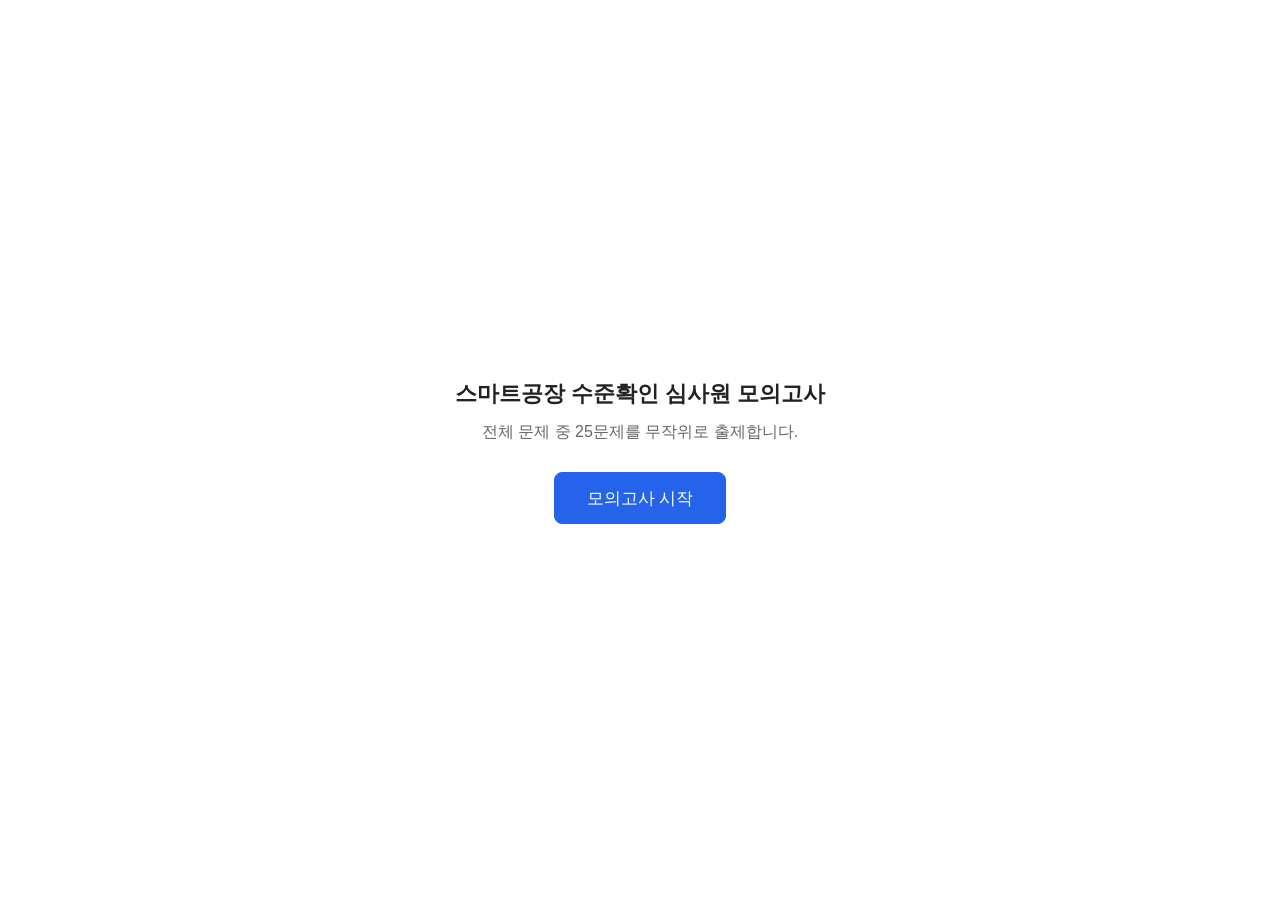
==== index.html @ d47578c7 "4단계: 문제 화면과 기능 1~3 (index.html, style.css, app.js)" ====
<!DOCTYPE html>
<html lang="ko">
<head>
  <meta charset="UTF-8">
  <meta name="viewport" content="width=device-width, initial-scale=1">
  <title>스마트공장 수준확인 심사원 모의고사</title>
  <link rel="stylesheet" href="style.css">
</head>
<body>
  <section id="start-screen" class="start">
    <h1>스마트공장 수준확인 심사원 모의고사</h1>
    <p>전체 문제 중 25문제를 무작위로 출제합니다.</p>
    <button type="button" id="start-btn" class="btn btn-primary btn-large">모의고사 시작</button>
  </section>

  <section id="exam-screen" class="exam" hidden>
    <header class="topbar">
      <div id="progress" class="progress"></div>
      <div class="actions">
        <button type="button" id="check-btn" class="btn">답 확인</button>
        <button type="button" id="next-btn" class="btn btn-primary">Next</button>
        <button type="button" id="end-btn" class="btn">모의종료</button>
      </div>
    </header>
    <main id="question-area" class="question-area"></main>
    <aside id="answer-area" class="answer-area"></aside>
  </section>

  <script src="questions.js"></script>
  <script src="app.js"></script>
</body>
</html>
---- style.css ----
* {
  box-sizing: border-box;
}

html,
body {
  margin: 0;
  height: 100vh;
  height: 100dvh;
}

body {
  background: #fff;
  color: #222;
  font-family: -apple-system, BlinkMacSystemFont, "Apple SD Gothic Neo", "Malgun Gothic", "맑은 고딕", sans-serif;
  font-size: 16px;
  line-height: 1.6;
  word-break: keep-all;
  overflow-wrap: anywhere;
}

[hidden] {
  display: none !important;
}

/* 버튼 */
.btn {
  flex-shrink: 0;
  min-height: 44px;
  padding: 0 12px;
  border: 1px solid #d0d5dd;
  border-radius: 8px;
  background: #fff;
  color: #222;
  font: inherit;
  font-size: 15px;
  white-space: nowrap;
  cursor: pointer;
}

.btn:active {
  background: #f2f4f7;
}

.btn:disabled {
  color: #aaa;
  background: #f7f7f7;
  cursor: default;
}

.btn-primary {
  border-color: #2563eb;
  background: #2563eb;
  color: #fff;
}

.btn-primary:active {
  background: #1d4ed8;
}

.btn-primary:disabled {
  border-color: #d0d5dd;
}

.btn-large {
  min-height: 52px;
  padding: 0 32px;
  font-size: 17px;
}

/* 시작 화면 */
.start {
  height: 100%;
  display: flex;
  flex-direction: column;
  align-items: center;
  justify-content: center;
  padding: 24px;
  text-align: center;
}

.start h1 {
  margin: 0 0 8px;
  font-size: 22px;
}

.start p {
  margin: 0 0 28px;
  color: #666;
}

/* 시험 화면 */
.exam {
  height: 100%;
  display: grid;
  grid-template-rows: auto 2fr 1fr;
}

.topbar {
  display: flex;
  align-items: center;
  justify-content: space-between;
  gap: 8px;
  padding: 8px;
  border-bottom: 1px solid #e5e7eb;
}

.progress {
  flex-shrink: 0;
  padding-left: 4px;
  font-weight: 600;
  white-space: nowrap;
}

.actions {
  display: flex;
  gap: 6px;
}

.question-area,
.answer-area {
  min-height: 0;
  overflow-y: auto;
  padding: 16px;
}

.question-area {
  -webkit-overflow-scrolling: touch;
}

.answer-area {
  border-top: 1px solid #e5e7eb;
  background: #f9fafb;
  -webkit-overflow-scrolling: touch;
}

.question-text {
  margin: 0 0 16px;
  font-size: 17px;
  font-weight: 600;
}

/* 객관식 보기 */
.option {
  display: flex;
  align-items: flex-start;
  gap: 10px;
  margin-bottom: 8px;
  padding: 12px;
  border: 1px solid #e5e7eb;
  border-radius: 8px;
  cursor: pointer;
}

.option:has(input:checked) {
  border-color: #2563eb;
  background: #eff6ff;
}

.option input {
  flex-shrink: 0;
  width: 18px;
  height: 18px;
  margin: 3px 0 0;
}

/* 단답형 입력 */
.short-input {
  width: 100%;
  min-height: 48px;
  padding: 0 12px;
  border: 1px solid #d0d5dd;
  border-radius: 8px;
  font: inherit;
}

.short-input:focus {
  outline: 2px solid #2563eb;
  border-color: #2563eb;
}

/* 답 확인 영역 */
.answer-title {
  margin: 0 0 4px;
  font-weight: 600;
  color: #2563eb;
}

.answer-text {
  margin: 0 0 12px;
}

.explanation-title {
  margin: 0 0 4px;
  font-weight: 600;
}

.explanation-text {
  margin: 0;
  color: #444;
}
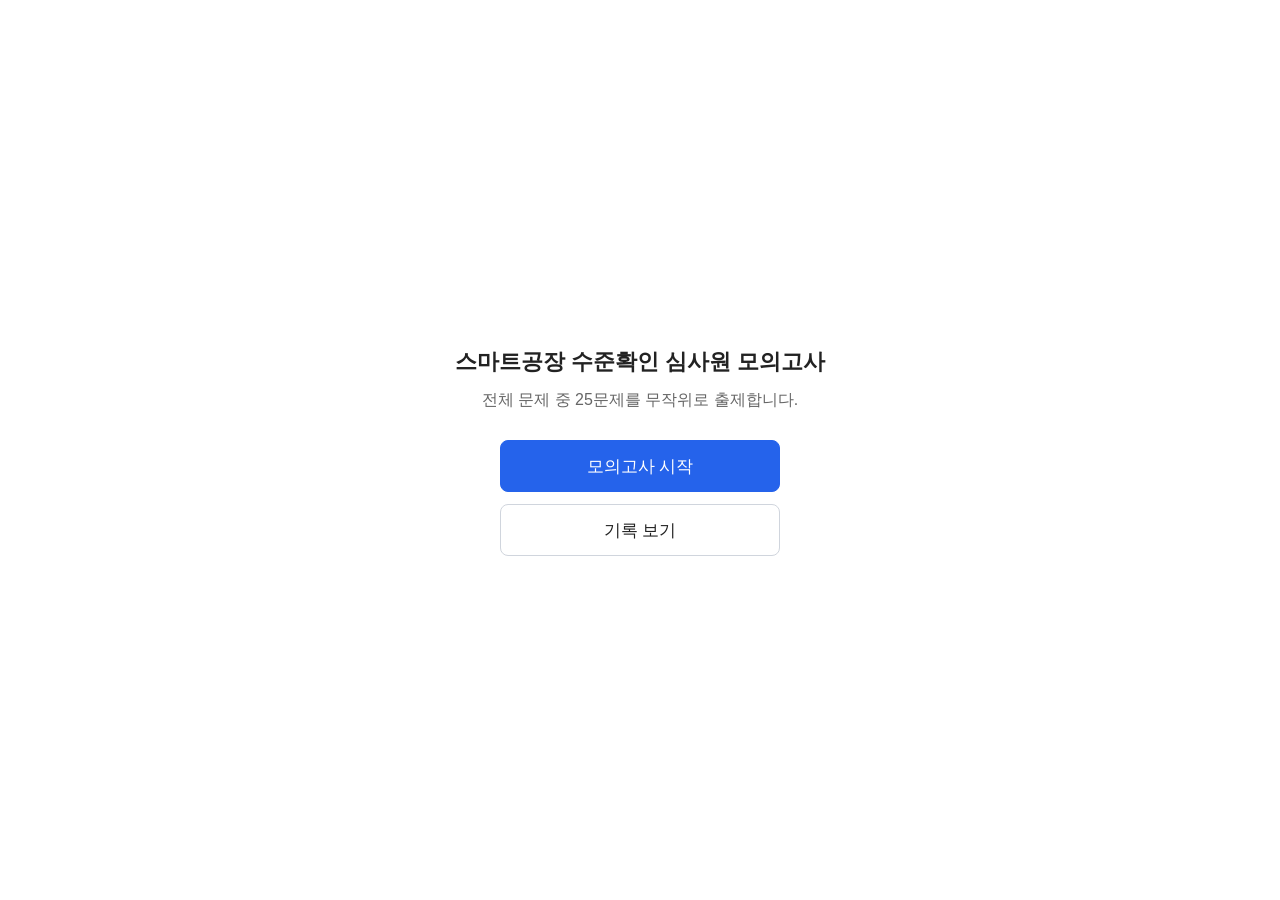
==== commit fea41ac5: "6단계: 모의종료와 기록 리스트 (기능 6, localStorage 기록)" ====
--- a/index.html
+++ b/index.html
@@ -10,7 +10,10 @@
   <section id="start-screen" class="start">
     <h1>스마트공장 수준확인 심사원 모의고사</h1>
     <p>전체 문제 중 25문제를 무작위로 출제합니다.</p>
-    <button type="button" id="start-btn" class="btn btn-primary btn-large">모의고사 시작</button>
+    <div class="start-buttons">
+      <button type="button" id="start-btn" class="btn btn-primary btn-large">모의고사 시작</button>
+      <button type="button" id="records-btn" class="btn btn-large">기록 보기</button>
+    </div>
   </section>
 
   <section id="exam-screen" class="exam" hidden>
@@ -26,6 +29,34 @@
     <aside id="answer-area" class="answer-area"></aside>
   </section>
 
+  <section id="records-screen" class="records" hidden>
+    <h1>기록</h1>
+    <table class="records-table">
+      <thead>
+        <tr>
+          <th>날짜</th>
+          <th>회차</th>
+          <th>맞춘 개수</th>
+          <th>pass 여부</th>
+        </tr>
+      </thead>
+      <tbody id="records-body"></tbody>
+    </table>
+    <p id="records-empty" class="records-empty" hidden>저장된 기록이 없습니다.</p>
+    <button type="button" id="restart-btn" class="btn btn-primary btn-large">새 모의고사 시작</button>
+  </section>
+
+  <div id="modal" class="modal" hidden>
+    <div class="modal-box" role="alertdialog" aria-modal="true" aria-labelledby="modal-message">
+      <p id="modal-message" class="modal-message"></p>
+      <p id="modal-result" class="modal-result" hidden></p>
+      <div class="modal-buttons">
+        <button type="button" id="modal-ok" class="btn btn-primary">확인</button>
+        <button type="button" id="modal-cancel" class="btn" hidden>취소</button>
+      </div>
+    </div>
+  </div>
+
   <script src="questions.js"></script>
   <script src="app.js"></script>
 </body>
--- a/style.css
+++ b/style.css
@@ -89,6 +89,69 @@
   color: #666;
 }
 
+.start-buttons {
+  display: flex;
+  flex-direction: column;
+  gap: 12px;
+  width: 100%;
+  max-width: 280px;
+}
+
+/* 기록 리스트 화면 */
+.records {
+  height: 100%;
+  overflow-y: auto;
+  max-width: 640px;
+  margin: 0 auto;
+  padding: 24px 16px;
+}
+
+.records h1 {
+  margin: 0 0 16px;
+  font-size: 22px;
+}
+
+.records-table {
+  width: 100%;
+  border-collapse: collapse;
+  margin-bottom: 24px;
+  font-size: 15px;
+  text-align: center;
+}
+
+.records-table th,
+.records-table td {
+  padding: 10px 4px;
+  border-bottom: 1px solid #e5e7eb;
+  white-space: nowrap;
+}
+
+.records-table th {
+  background: #f9fafb;
+  font-weight: 600;
+}
+
+.records-table .pass {
+  color: #16a34a;
+  font-weight: 700;
+}
+
+.records-table .fail {
+  color: #dc2626;
+  font-weight: 700;
+}
+
+.records-empty {
+  margin: 0 0 24px;
+  color: #666;
+  text-align: center;
+}
+
+.records .btn-large {
+  display: block;
+  width: 100%;
+}
+
 /* 시험 화면 */
 .exam {
   height: 100%;
@@ -199,3 +262,52 @@
   margin: 0;
   color: #444;
 }
+
+/* 알림창 */
+.modal {
+  position: fixed;
+  inset: 0;
+  z-index: 10;
+  display: flex;
+  align-items: center;
+  justify-content: center;
+  padding: 24px;
+  background: rgba(0, 0, 0, 0.4);
+}
+
+.modal-box {
+  width: 100%;
+  max-width: 320px;
+  padding: 24px 20px 20px;
+  border-radius: 12px;
+  background: #fff;
+  box-shadow: 0 10px 30px rgba(0, 0, 0, 0.2);
+  text-align: center;
+}
+
+.modal-message {
+  margin: 0 0 20px;
+}
+
+.modal-result {
+  margin: -8px 0 20px;
+  font-size: 28px;
+  font-weight: 700;
+}
+
+.modal-result.pass {
+  color: #16a34a;
+}
+
+.modal-result.fail {
+  color: #dc2626;
+}
+
+.modal-buttons {
+  display: flex;
+  gap: 8px;
+}
+
+.modal-buttons .btn {
+  flex: 1;
+}
